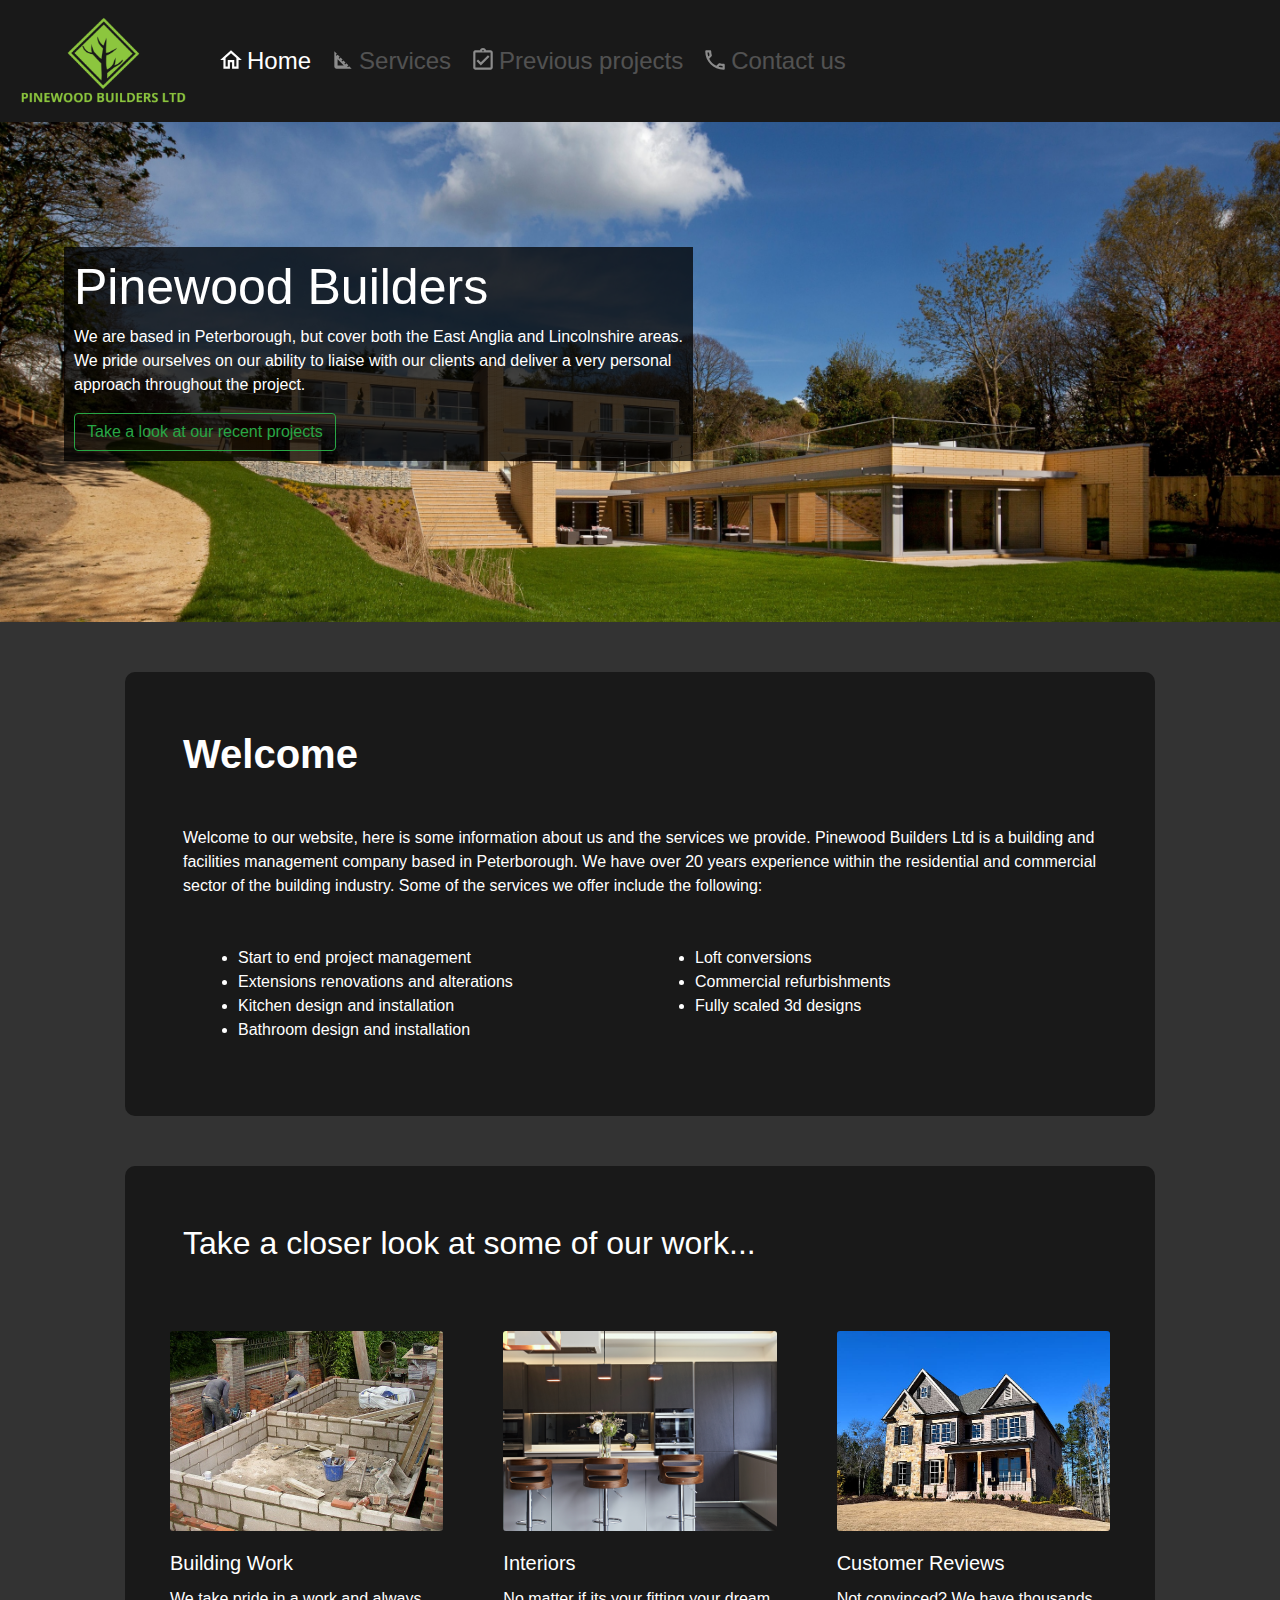
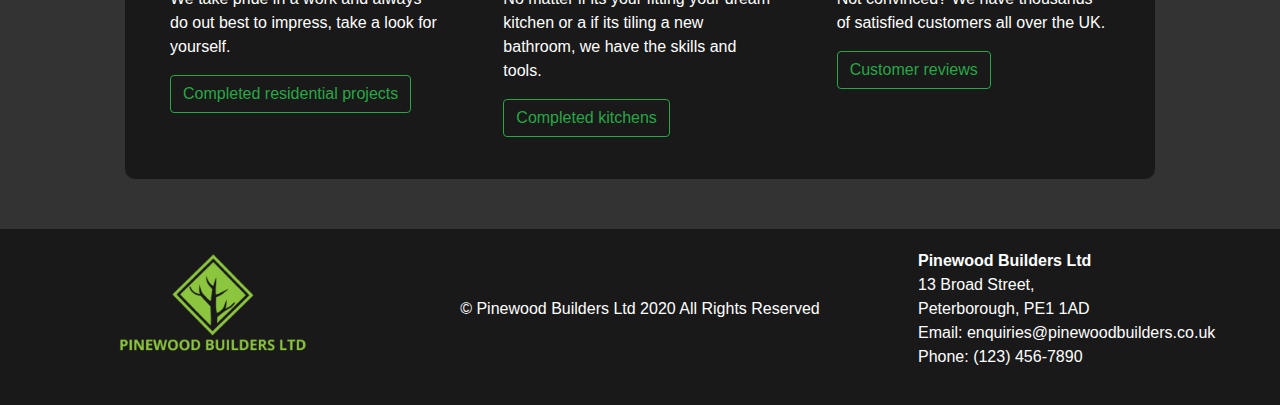
==== index.html @ c8ee55d7 "Initial commit" ====
<!DOCTYPE html>
<html lang="en">
<head><meta http-equiv="Content-Type" content="text/html; charset=UTF-8">
    
    <meta http-equiv="X-UA-Compatible" content="IE=edge">
    <meta name="viewport" content="width=device-width, initial-scale=1">

	<link rel="icon" href="img/pinewood_builders_ltd_ban_logo_nSs_icon.ico">
    <title>Pinewood Builders Ltd</title>

    <meta name="description" content="Pinewood Builders Ltd">
    <meta name="author" content="Arran Cole">

	<!-- Latest compiled and minified CSS -->
    <link rel="stylesheet" href="https://maxcdn.bootstrapcdn.com/bootstrap/4.5.2/css/bootstrap.min.css">
    <!-- jQuery library -->
    <script src="https://ajax.googleapis.com/ajax/libs/jquery/3.5.1/jquery.min.js"></script>
    <!-- Popper JS -->
    <script src="https://cdnjs.cloudflare.com/ajax/libs/popper.js/1.16.0/umd/popper.min.js"></script>
    <!-- Latest compiled JavaScript -->
	<script src="https://maxcdn.bootstrapcdn.com/bootstrap/4.5.2/js/bootstrap.min.js"></script>
	<!-- My CSS -->	
	<link href="css/style.css?v=1" rel="stylesheet">
</head>

<body>
<div class="container-fluid">
<!-- Navigation bar -->
	<div class="row">
		<div class="col-md-12 NoPadding">
			<div class="container-fluid NoPadding">
				<nav class="navbar navbar-expand-lg navbar-dark bg-dark">
					<a class="navbar-brand" href="#">
						<img src="img/Pinewood_Builders_Ltd_Ban_Logo.png" width="175" class="d-inline-block align-middle" alt="Pinewood Builders Logo">
					</a>
					<button class="navbar-toggler" type="button" data-toggle="collapse" data-target="#navbarNav" aria-controls="navbarNav" aria-expanded="false" aria-label="Toggle navigation">
					<span class="navbar-toggler-icon"></span>
					</button>
					<div class="collapse navbar-collapse" id="navbarNav">
						<ul class="navbar-nav">
							<li class="nav-item active">
								<a class="nav-link" href="#"><img src="img/icons/home-white-18dp.svg" width="32px" height="32px" style="padding-bottom: 6px;" alt="Home icon">Home<span class="sr-only">(current)</span></a>
							</li>
							<li class="nav-item NCP">
								<a class="nav-link" href="#"><img src="img/icons/square_foot-white-18dp.svg" width="32px" height="32px" style="padding-bottom: 6px;" alt="Home icon">Services</a>
							</li>
							<li class="nav-item NCP">
								<a class="nav-link" href="#"><img src="img/icons/assignment_turned_in-white-18dp.svg" width="32px" height="32px" style="padding-bottom: 6px;" alt="Home icon">Previous projects</a>
							</li>
							<li class="nav-item NCP">
								<a class="nav-link" href="#"><img src="img/icons/phone-white-18dp.svg" width="32px" height="32px" style="padding-bottom: 6px;" alt="Home icon">Contact us</a>
							</li>
						</ul>
					</div>
				</nav>
			</div>
		</div>
	</div>
<!-- End of navigation bar-->
<!-- Welcome to site -->
	<div class="row">
		<div class="col-md-12 NoPadding">
			<div class="container-fluid NoPadding">
				<div class="FrontPageImg">
					<div class="middle-left">
						<h1 style="font-size:50px">Pinewood Builders</h1>
						<p>We are based in Peterborough, but cover both the East Anglia and Lincolnshire areas.<br>We pride ourselves on our ability to liaise with our clients and deliver a very personal<br>approach throughout the project.</p>
						<button type="button" class="btn btn-outline-success">Take a look at our recent projects</button>
					</div>
				</div>
			</div>
		</div>
	</div>
<!-- End of welcome to site -->
<!-- Start of list of services -->
	<div class="row">
		<div class="col-md-12 NoPadding">
			<div class="container-fluid">
				<div class="row SlimPage">
					<div class="col-md-12 MainText textbox-nopos" style="margin-top: 50px;">
						<h1 class="m-5"><strong>Welcome</strong></h1>
						<p class="m-5">Welcome to our website, here is some information about us and the services we provide. Pinewood Builders Ltd is a building and facilities management company based in Peterborough. We have over 20 years experience within the residential and commercial sector of the building industry. Some of the services we offer include the following:</p>
						<div class="row m-5">
							<div class="col-md-6">
								<ul>
									<li class="list-item">Start to end project management</li>
									<li class="list-item">Extensions renovations and alterations</li>
									<li class="list-item">Kitchen design and installation</li>
									<li class="list-item">Bathroom design and installation</li>
								</ul>
							</div>
							<div class="col-md-6">
								<ul>
									<li class="list-item">Loft conversions</li>
									<li class="list-item">Commercial refurbishments</li>
									<li class="list-item">Fully scaled 3d designs</li>
								</ul>
							</div>
						</div>
					</div>
				</div>
			</div>
		</div>
	</div>
<!-- End of list of services -->
	<div class="row SlimPage">
		<div class="col-md-12 NoPadding textbox-nopos" style="margin-top: 50px;">
			<h2 class='m-5'>Take a closer look at some of our work...</h2>
			<div class='container-fluid'> 
				<div class='card-columns'> 
					<div class='card'> 
						<div class='card-body'> 
							<img src='img/building_site.jpg' class='card-img-top card-img' alt='...' />
							<h5 class='card-title'>Building Work</h5> 
							<p class='card-text'>We take pride in a work and always do out best to impress, take a look for yourself.</p>
							<button type="button" class="btn btn-outline-success">Completed residential projects</button>
						</div>
					</div>
					<div class='card'> 
						<div class='card-body'> 
							<img src='img/kitchen.jpg' class='card-img-top card-img' alt='...' />
							<h5 class='card-title'>Interiors</h5> 
							<p class='card-text'>No matter if its your fitting your dream kitchen or a if its tiling a new bathroom, we have the skills and tools.</p>
							<button type="button" class="btn btn-outline-success">Completed kitchens</button>
						</div>
					</div>
					<div class='card'> 
						<div class='card-body'> 
							<img src='img/completed_project.jpg' class='card-img-top card-img' alt='...'/> 
							<h5 class='card-title'>Customer Reviews</h5> 
							<p class='card-text'>Not convinced? We have thousands of satisfied customers all over the UK.</p>
							<button type="button" class="btn btn-outline-success">Customer reviews</button>
						</div>
					</div>
				</div>
			</div>
		</div>
	</div>
<!-- Footer -->
	<div class="row bg-dark footer" style="margin-top: 50px;">
		<div class="col-md-4">
			<img alt="Pinewood Builders Ltd" src="img/Pinewood_Builders_Ltd_Ban_Logo.png" class="fImg" style="padding-bottom: 10px;"/>
		</div>
		<div class="col-md-4 footer-text-item footer-bottom">
			<p>© Pinewood Builders Ltd 2020 All Rights Reserved</p>
		</div>
		<div class="col-md-4 footer-text-item">
			<address><strong>Pinewood Builders Ltd</strong><br /> 13 Broad Street,<br />Peterborough, PE1 1AD<br /> Email: enquiries@pinewoodbuilders.co.uk<br /> Phone: (123) 456-7890</address>
		</div>
	</div>
</body>
</html>
---- css/style.css ----
.html {
  padding-right: 10%;
  padding-left: 10%;
}

body {
  background-color: rgba(51, 51, 51, 1);
  color: white;
}

.bg-dark {
  background-color: rgba(25, 25, 25, 1) !important;
}

.SlimPage {
  padding-right: 10%;
  padding-left: 10%;
}

.container {
  position: relative;
  font-family: Arial;
}

.NCP {
  color: rgb(255,255,255);
  opacity: 0.5
}

.NCP:hover {
  color: rgb(255,255,255);
  opacity: 0.75;
}

.activeNav {
  color: rgba(255,255,255,1.5); !important;
  opacity: 1 !important;
}

.nav-link {
  font-size: 1.5em !important;
}

.NoPadding {
  padding-left: 0;
  padding-right: 0;
}

.full-bg-image {
  background: no-repeat center center scroll;
  -webkit-background-size: cover;
  -moz-background-size: cover;
  background-size: cover;
  -o-background-size: cover;

  padding-top: 3rem!important;
  padding-bottom: 3rem!important;
}

.card, .card-body {
  background-color: rgba(0, 0, 0, 0) !important;
  border: rgba(0, 0, 0, 0) !important;
}

.hero-text {
  text-align: center;
  position: absolute;
  top: 50%;
  left: 50%;
  transform: translate(-50%, -50%);
  color: white;
}

.FrontPageImg {
  background-image: url('../img/house_2.jpg');/*UPDATE ME ONCE DONE*/
  background-color: #cccccc;
  height: 500px;
  background-position: center;
  background-repeat: no-repeat;
  background-size: cover;
  position: relative;
}

/* Footer Image */
.fImg {
  display: block;
  margin-left: auto;
  margin-right: auto;
  width: 50%;
  max-width: 250px;
}

.centerImg {
  display: block;
  margin-left: auto;
  margin-right: auto;
  width: 50%;
}

/* Text box around test */
.textbox-nopos {
  background: rgba(25, 25, 25, 1); /* Black background with 0.75 opacity */
  color: white;
  border-radius: 10px;
  padding-right: 10px;
  padding-left: 10px;
  padding-top: 10px;
  padding-bottom: 10px;
}

/* Range of text box options (with positioning)*/

/* Bottom left text */
.bottom-left {
  position: absolute;
  bottom: 8px;
  left: 16px;
  background: rgba(0, 0, 0, 0.75); /* Black background with 0.75 opacity */
  color: white;
  padding-right: 10px;
  padding-left: 10px;
  padding-top: 10px;
  padding-bottom: 10px;
}

/* Middle left text */
.middle-left {
  position: absolute;
  top: 25%;
  left: 5%;
  background: rgba(0, 0, 0, 0.75); /* Black background with 0.75 opacity */
  color: white;
  padding-right: 10px;
  padding-left: 10px;
  padding-top: 10px;
  padding-bottom: 10px;
}

/* Top left text */
.top-left {
  position: absolute;
  top: 8px;
  left: 16px;
  background: rgba(0, 0, 0, 0.75); /* Black background with 0.75 opacity */
  color: white;
  padding-right: 10px;
  padding-left: 10px;
  padding-top: 10px;
  padding-bottom: 10px;
}

/* Top right text */
.top-right {
  position: absolute;
  top: 8px;
  right: 16px;
  background: rgba(0, 0, 0, 0.75); /* Black background with 0.75 opacity */
  color: white;
  padding-right: 10px;
  padding-left: 10px;
  padding-top: 10px;
  padding-bottom: 10px;
}

/* Bottom right text */
.bottom-right {
  position: absolute;
  bottom: 8px;
  right: 16px;
  background: rgba(0, 0, 0, 0.75); /* Black background with 0.75 opacity */
  color: white;
  padding-right: 10px;
  padding-left: 10px;
  padding-top: 10px;
  padding-bottom: 10px;
}

/* Centered text */
.centered {
  position: absolute;
  top: 50%;
  left: 50%;
  transform: translate(-50%, -50%);
  background: rgba(0, 0, 0, 0.75); /* Black background with 0.75 opacity */
  color: white;
  padding-right: 10px;
  padding-left: 10px;
  padding-top: 10px;
  padding-bottom: 10px;
}


.card-img {
  height: 200px;
  object-fit: cover;
  margin-bottom: 20px;
}

.footer-text-item {
  align-items: center;
  justify-content: center;
  display: flex;
}

.footer {
  padding-top: 20px;
  padding-bottom: 20px;
}

/* Centered text on mobile devices is screen goes below 991 pixels */
@media only screen and (max-width: 991px) {
  .middle-left {
    position: absolute;
    top: 50%;
    left: 50%;
    transform: translate(-50%, -50%);
    background: rgba(0, 0, 0, 0.75); /* Black background with 0.75 opacity */
    color: white;
    padding-right: 10px;
    padding-left: 10px;
    padding-top: 10px;
    padding-bottom: 10px;
}

/* Responsive Card Stacking (default stacking doesn't look very nice) */
@media (min-width: 576px) {
  .card-columns {
      column-count: 1;
  }

  .footer-text-item  {
    text-align: center;
  }

  .footer-bottom {
    box-ordinal-group: 3;
  }
}

@media (min-width: 768px) {
  .card-columns {
      column-count: 2;
  }
}

@media (min-width: 992px) {
  .card-columns {
      column-count: 3;
  }
}

@media (min-width: 1200px) {
  .card-columns {
      column-count: 4;
  }
}
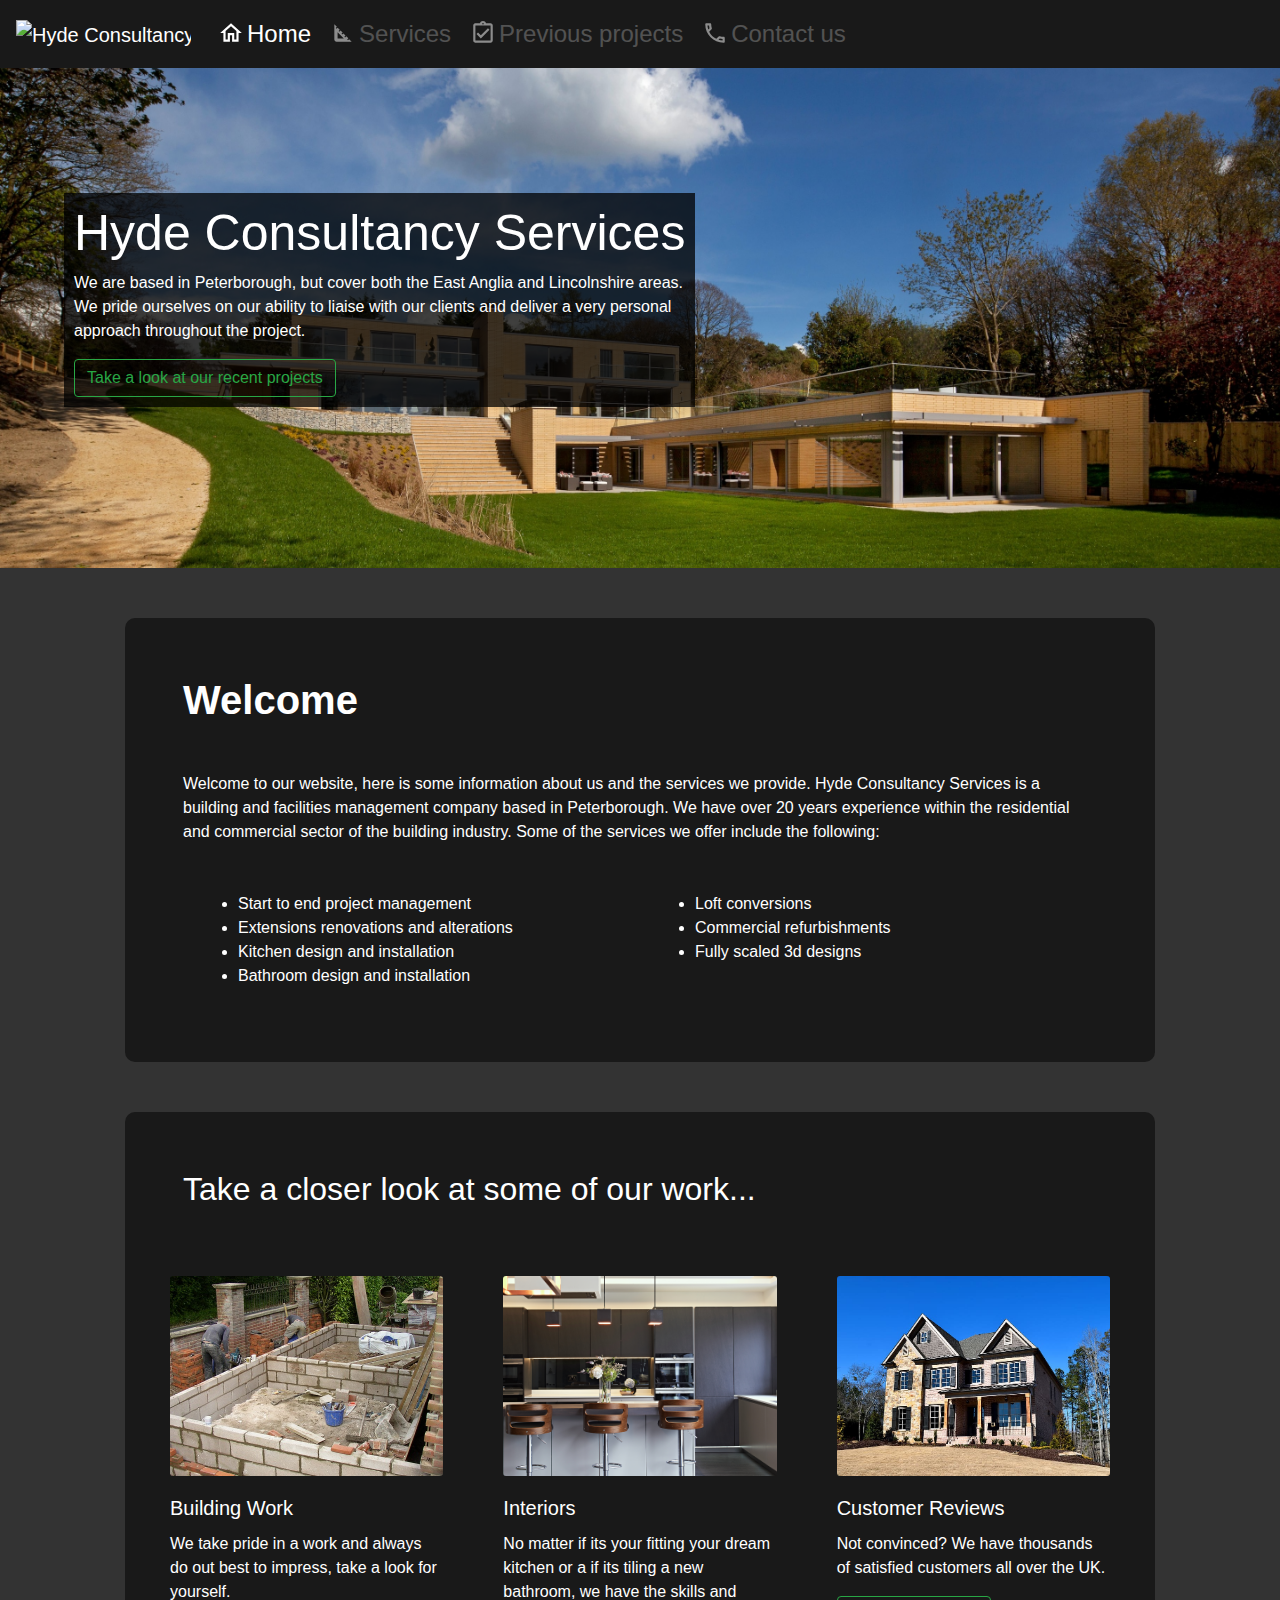
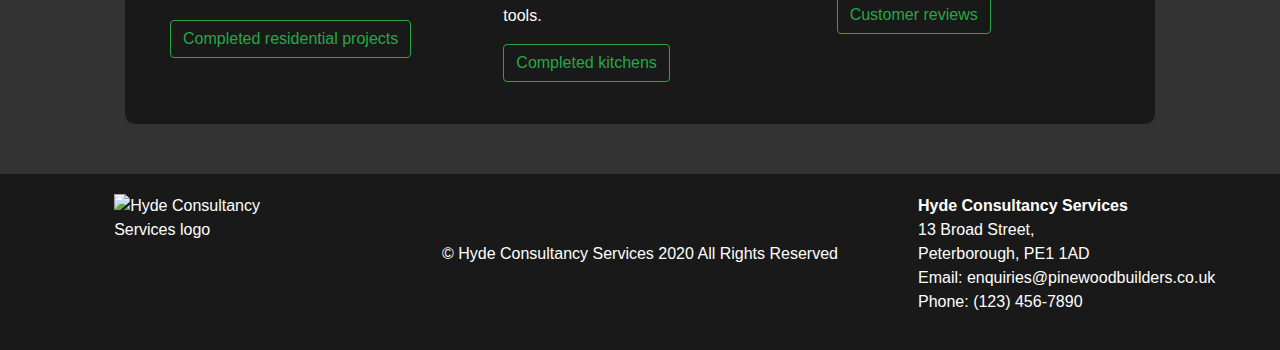
==== commit f02a67dd: "Updated customer reviews link so that it directs to the reviews area on the projects page" ====
--- a/index.html
+++ b/index.html
@@ -1,14 +1,14 @@
-<!DOCTYPE html>
+﻿<!DOCTYPE html>
 <html lang="en">
 <head><meta http-equiv="Content-Type" content="text/html; charset=UTF-8">
     
     <meta http-equiv="X-UA-Compatible" content="IE=edge">
     <meta name="viewport" content="width=device-width, initial-scale=1">
 
-	<link rel="icon" href="img/pinewood_builders_ltd_ban_logo_nSs_icon.ico">
-    <title>Pinewood Builders Ltd</title>
+	<link rel="icon" href="https://via.placeholder.com/48x48.png?text=Hyde+Consultancy+Services+Logo">
+    <title>Hyde Consultancy Services</title>
 
-    <meta name="description" content="Pinewood Builders Ltd">
+    <meta name="description" content="Hyde Consultancy Services">
     <meta name="author" content="Arran Cole">
 
 	<!-- Latest compiled and minified CSS -->
@@ -31,7 +31,7 @@
 			<div class="container-fluid NoPadding">
 				<nav class="navbar navbar-expand-lg navbar-dark bg-dark">
 					<a class="navbar-brand" href="#">
-						<img src="img/Pinewood_Builders_Ltd_Ban_Logo.png" width="175" class="d-inline-block align-middle" alt="Pinewood Builders Logo">
+						<img src="https://via.placeholder.com/492x271.png?text=Hyde+Consultancy+Services+Logo" width="175" class="d-inline-block align-middle" alt="Hyde Consultancy Services Logo">
 					</a>
 					<button class="navbar-toggler" type="button" data-toggle="collapse" data-target="#navbarNav" aria-controls="navbarNav" aria-expanded="false" aria-label="Toggle navigation">
 					<span class="navbar-toggler-icon"></span>
@@ -42,13 +42,13 @@
 								<a class="nav-link" href="#"><img src="img/icons/home-white-18dp.svg" width="32px" height="32px" style="padding-bottom: 6px;" alt="Home icon">Home<span class="sr-only">(current)</span></a>
 							</li>
 							<li class="nav-item NCP">
-								<a class="nav-link" href="#"><img src="img/icons/square_foot-white-18dp.svg" width="32px" height="32px" style="padding-bottom: 6px;" alt="Home icon">Services</a>
+								<a class="nav-link" href="services.html"><img src="img/icons/square_foot-white-18dp.svg" width="32px" height="32px" style="padding-bottom: 6px;" alt="Set square icon">Services</a>
 							</li>
 							<li class="nav-item NCP">
-								<a class="nav-link" href="#"><img src="img/icons/assignment_turned_in-white-18dp.svg" width="32px" height="32px" style="padding-bottom: 6px;" alt="Home icon">Previous projects</a>
+								<a class="nav-link" href="projects.html"><img src="img/icons/assignment_turned_in-white-18dp.svg" width="32px" height="32px" style="padding-bottom: 6px;" alt="Clipboard icon">Previous projects</a>
 							</li>
 							<li class="nav-item NCP">
-								<a class="nav-link" href="#"><img src="img/icons/phone-white-18dp.svg" width="32px" height="32px" style="padding-bottom: 6px;" alt="Home icon">Contact us</a>
+								<a class="nav-link" href="contact.html"><img src="img/icons/phone-white-18dp.svg" width="32px" height="32px" style="padding-bottom: 6px;" alt="Phone icon">Contact us</a>
 							</li>
 						</ul>
 					</div>
@@ -63,9 +63,10 @@
 			<div class="container-fluid NoPadding">
 				<div class="FrontPageImg">
 					<div class="middle-left">
-						<h1 style="font-size:50px">Pinewood Builders</h1>
+						<h1 style="font-size:50px">Hyde Consultancy Services</h1>
 						<p>We are based in Peterborough, but cover both the East Anglia and Lincolnshire areas.<br>We pride ourselves on our ability to liaise with our clients and deliver a very personal<br>approach throughout the project.</p>
-						<button type="button" class="btn btn-outline-success">Take a look at our recent projects</button>
+						<button type="button" class="btn btn-outline-success" onclick="location.href='projects.html'">Take a look at our recent projects</button>
+
 					</div>
 				</div>
 			</div>
@@ -79,7 +80,7 @@
 				<div class="row SlimPage">
 					<div class="col-md-12 MainText textbox-nopos" style="margin-top: 50px;">
 						<h1 class="m-5"><strong>Welcome</strong></h1>
-						<p class="m-5">Welcome to our website, here is some information about us and the services we provide. Pinewood Builders Ltd is a building and facilities management company based in Peterborough. We have over 20 years experience within the residential and commercial sector of the building industry. Some of the services we offer include the following:</p>
+						<p class="m-5">Welcome to our website, here is some information about us and the services we provide. Hyde Consultancy Services is a building and facilities management company based in Peterborough. We have over 20 years experience within the residential and commercial sector of the building industry. Some of the services we offer include the following:</p>
 						<div class="row m-5">
 							<div class="col-md-6">
 								<ul>
@@ -113,7 +114,7 @@
 							<img src='img/building_site.jpg' class='card-img-top card-img' alt='...' />
 							<h5 class='card-title'>Building Work</h5> 
 							<p class='card-text'>We take pride in a work and always do out best to impress, take a look for yourself.</p>
-							<button type="button" class="btn btn-outline-success">Completed residential projects</button>
+							<button type="button" class="btn btn-outline-success" onclick="location.href='projects.html#extensions'">Completed residential projects</button>
 						</div>
 					</div>
 					<div class='card'> 
@@ -121,7 +122,7 @@
 							<img src='img/kitchen.jpg' class='card-img-top card-img' alt='...' />
 							<h5 class='card-title'>Interiors</h5> 
 							<p class='card-text'>No matter if its your fitting your dream kitchen or a if its tiling a new bathroom, we have the skills and tools.</p>
-							<button type="button" class="btn btn-outline-success">Completed kitchens</button>
+							<button type="button" class="btn btn-outline-success" onclick="location.href='projects.html#kitchens'">Completed kitchens</button>
 						</div>
 					</div>
 					<div class='card'> 
@@ -129,7 +130,7 @@
 							<img src='img/completed_project.jpg' class='card-img-top card-img' alt='...'/> 
 							<h5 class='card-title'>Customer Reviews</h5> 
 							<p class='card-text'>Not convinced? We have thousands of satisfied customers all over the UK.</p>
-							<button type="button" class="btn btn-outline-success">Customer reviews</button>
+							<button type="button" class="btn btn-outline-success" onclick="location.href='projects.html#reviews'">Customer reviews</button>
 						</div>
 					</div>
 				</div>
@@ -139,13 +140,13 @@
 <!-- Footer -->
 	<div class="row bg-dark footer" style="margin-top: 50px;">
 		<div class="col-md-4">
-			<img alt="Pinewood Builders Ltd" src="img/Pinewood_Builders_Ltd_Ban_Logo.png" class="fImg" style="padding-bottom: 10px;"/>
+			<img alt="Hyde Consultancy Services logo" src="https://via.placeholder.com/492x271.png?text=Hyde+Consultancy+Services+Logo" class="fImg" style="padding-bottom: 10px;"/>
 		</div>
 		<div class="col-md-4 footer-text-item footer-bottom">
-			<p>© Pinewood Builders Ltd 2020 All Rights Reserved</p>
+			<p>© Hyde Consultancy Services 2020 All Rights Reserved</p>
 		</div>
 		<div class="col-md-4 footer-text-item">
-			<address><strong>Pinewood Builders Ltd</strong><br /> 13 Broad Street,<br />Peterborough, PE1 1AD<br /> Email: enquiries@pinewoodbuilders.co.uk<br /> Phone: (123) 456-7890</address>
+			<address><strong>Hyde Consultancy Services</strong><br /> 13 Broad Street,<br />Peterborough, PE1 1AD<br /> Email: enquiries@pinewoodbuilders.co.uk<br /> Phone: (123) 456-7890</address>
 		</div>
 	</div>
 </body>
